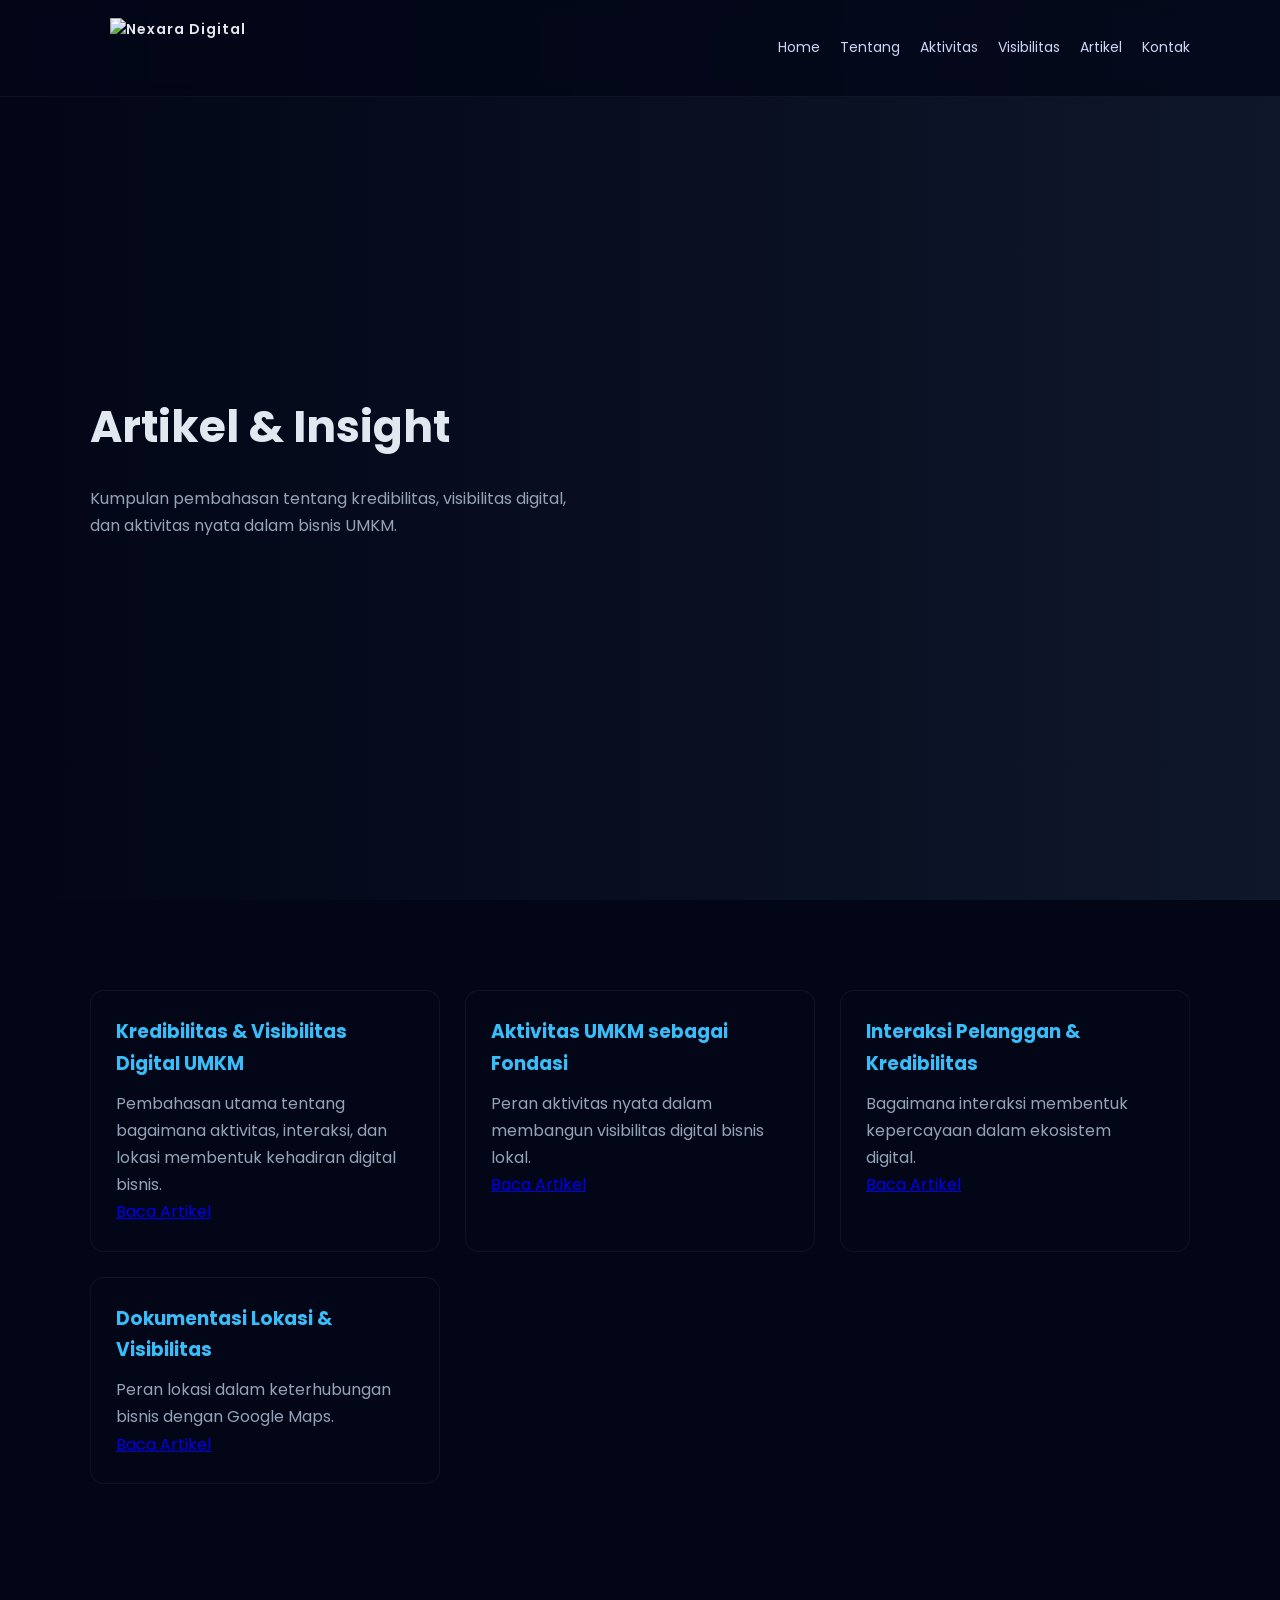
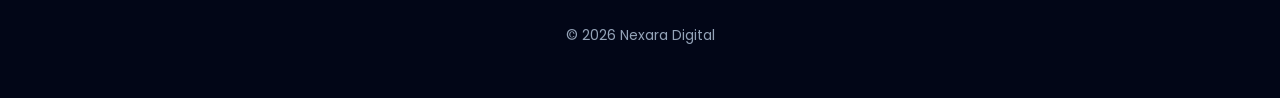
==== artikel/index.html @ fe495935 "Update index.html" ====
<!DOCTYPE html>
<html lang="id">
<head>
  <meta charset="UTF-8">
  <meta name="viewport" content="width=device-width, initial-scale=1.0">
  <title>Artikel Nexara Digital</title>

  <link rel="stylesheet" href="../style.css">

  <!-- FONT -->
  <link href="https://fonts.googleapis.com/css2?family=Poppins:wght@300;400;600&display=swap" rel="stylesheet">
</head>

<body>

<!-- NAVBAR -->
<div class="navbar">
  <div class="container">

    <div class="logo">
      <a href="/">
        <img src="../assets/images/logo-nexara.webp" alt="Nexara Digital">
      </a>
    </div>

    <div class="menu">
      <a href="/">Home</a>
      <a href="/#tentang">Tentang</a>
      <a href="/#aktivitas">Aktivitas</a>
      <a href="/#visibilitas">Visibilitas</a>
      <a href="/artikel/">Artikel</a>
      <a href="/#kontak">Kontak</a>
    </div>

  </div>
</div>

<!-- HERO -->
<section class="hero">
  <div class="container">
    <h1>Artikel & Insight</h1>
    <p>
      Kumpulan pembahasan tentang kredibilitas, visibilitas digital, 
      dan aktivitas nyata dalam bisnis UMKM.
    </p>
  </div>
</section>

<!-- LIST ARTIKEL -->
<section>
  <div class="container">

    <div class="grid">

      <!-- ARTIKEL PILAR -->
      <div class="card">
        <h3>Kredibilitas & Visibilitas Digital UMKM</h3>
        <p>
          Pembahasan utama tentang bagaimana aktivitas, interaksi, dan lokasi 
          membentuk kehadiran digital bisnis.
        </p>
        <a href="/artikel/kredibilitas-visibilitas-digital-umkm-bandung/">Baca Artikel</a>
      </div>

      <!-- AKTIVITAS -->
      <div class="card">
        <h3>Aktivitas UMKM sebagai Fondasi</h3>
        <p>
          Peran aktivitas nyata dalam membangun visibilitas digital bisnis lokal.
        </p>
        <a href="/artikel/aktivitas-umkm-visibilitas-digital-bandung/">Baca Artikel</a>
      </div>

      <!-- INTERAKSI -->
      <div class="card">
        <h3>Interaksi Pelanggan & Kredibilitas</h3>
        <p>
          Bagaimana interaksi membentuk kepercayaan dalam ekosistem digital.
        </p>
        <a href="/artikel/interaksi-pelanggan-kredibilitas-digital-umkm-bandung/">Baca Artikel</a>
      </div>

      <!-- LOKASI -->
      <div class="card">
        <h3>Dokumentasi Lokasi & Visibilitas</h3>
        <p>
          Peran lokasi dalam keterhubungan bisnis dengan Google Maps.
        </p>
        <a href="/artikel/dokumentasi-lokasi-visibilitas-digital-umkm-bandung/">Baca Artikel</a>
      </div>

    </div>

  </div>
</section>

<!-- FOOTER -->
<div class="footer">
  <p>© 2026 Nexara Digital</p>
</div>

</body>
</html>
---- style.css ----
/* ======================
   RESET
====================== */
* {
  margin: 0;
  padding: 0;
  box-sizing: border-box;
  font-family: 'Poppins', sans-serif;
}

body {
  background: #020617;
  color: #e2e8f0;
  line-height: 1.7;
}

/* ======================
   CONTAINER
====================== */
.container {
  width: 90%;
  max-width: 1100px;
  margin: auto;
}

section {
  padding: 90px 0;
}

/* ======================
   NAVBAR
====================== */
.navbar {
  position: fixed;
  width: 100%;
  top: 0;
  background: rgba(2,6,23,0.75);
  backdrop-filter: blur(10px);
  border-bottom: 1px solid rgba(255,255,255,0.05);
  z-index: 999;
}

.navbar .container {
  display: flex;
  justify-content: space-between;
  align-items: center;
  padding: 18px 0;
}

.logo {
  font-weight: 600;
  letter-spacing: 1px;
}

.navbar a {
  color: #cbd5f5;
  text-decoration: none;
  margin-left: 20px;
  font-size: 14px;
  transition: 0.3s;
}

.navbar a:hover {
  color: #38bdf8;
}

/* ======================
   HERO
====================== */
.hero {
  height: 100vh;
  display: flex;
  align-items: center;
  background: linear-gradient(to right, #020617, #0f172a);
}

.hero h1 {
  font-size: 44px;
  max-width: 700px;
  margin-bottom: 20px;
}

.hero span {
  color: #38bdf8;
}

.hero p {
  max-width: 500px;
  color: #94a3b8;
}

.hero {
  padding-top: 120px; /* sesuaikan tinggi navbar */
}

/* ======================
   TEXT
====================== */
h2 {
  font-size: 30px;
  margin-bottom: 20px;
}

p {
  color: #94a3b8;
}

/* ======================
   GRID (PILAR)
====================== */
.grid {
  display: grid;
  grid-template-columns: repeat(auto-fit, minmax(260px, 1fr));
  gap: 25px;
}

.card {
  background: #020617;
  padding: 25px;
  border-radius: 14px;
  border: 1px solid rgba(255,255,255,0.05);
  transition: 0.3s;
}

.card:hover {
  transform: translateY(-6px);
  border: 1px solid rgba(56,189,248,0.3);
  box-shadow: 0 15px 40px rgba(0,0,0,0.5);
}

.card h3 {
  color: #38bdf8;
  margin-bottom: 10px;
}

/* ======================
   IMAGE (BUKTI AKTIVITAS)
====================== */
.img-box {
  width: 100%;
  height: 220px;
  border-radius: 12px;
  overflow: hidden;
  margin-bottom: 15px;
}

.img-box img {
  width: 100%;
  height: 100%;
  object-fit: cover;
}

/* ======================
   HIGHLIGHT (KREDIBILITAS)
====================== */
.highlight {
  background: #0f172a;
  padding: 40px;
  border-radius: 14px;
  border: 1px solid rgba(255,255,255,0.05);
}

/* ======================
   CTA
====================== */
.cta {
  text-align: center;
  background: #020617;
  border-top: 1px solid rgba(255,255,255,0.05);
}

.btn {
  display: inline-block;
  margin-top: 20px;
  padding: 14px 28px;
  background: #38bdf8;
  color: #020617;
  border-radius: 10px;
  text-decoration: none;
  font-weight: 500;
  transition: 0.3s;
}

.btn:hover {
  background: #0ea5e9;
}

/* ======================
   FOOTER
====================== */
.footer {
  text-align: center;
  padding: 50px 0;
  color: #64748b;
  font-size: 14px;
}

/* ======================
   RESPONSIVE
====================== */
@media (max-width: 768px) {

  .hero h1 {
    font-size: 34px;
  }

  .navbar .container {
    flex-direction: column;
  }

}

/* MENU WRAP */
.menu {
  display: flex;
  align-items: center;
}

/* ACTIVE LINK (opsional nanti pakai JS) */
.menu a.active {
  color: #38bdf8;
  border-bottom: 1px solid #38bdf8;
  padding-bottom: 4px;
}

/* ======================
   Images
====================== */

.logo img {
  height: 60px;
  width: auto;
  display: block;
}

.logo a {
  display: flex;
  align-items: center;
  gap: 10px;
  color: #e5e7eb;
  text-decoration: none;
  font-weight: 600;
}

.logo a {
  display: flex;
  align-items: center;
}

/* HERO IMAGE */
.hero-image {
  width: 100%;
  max-width: 700px;
  margin-bottom: 30px;
  border-radius: 14px;
  overflow: hidden;
}

.hero-image img {
  width: 100%;
  height: 300px;
  object-fit: cover;
}
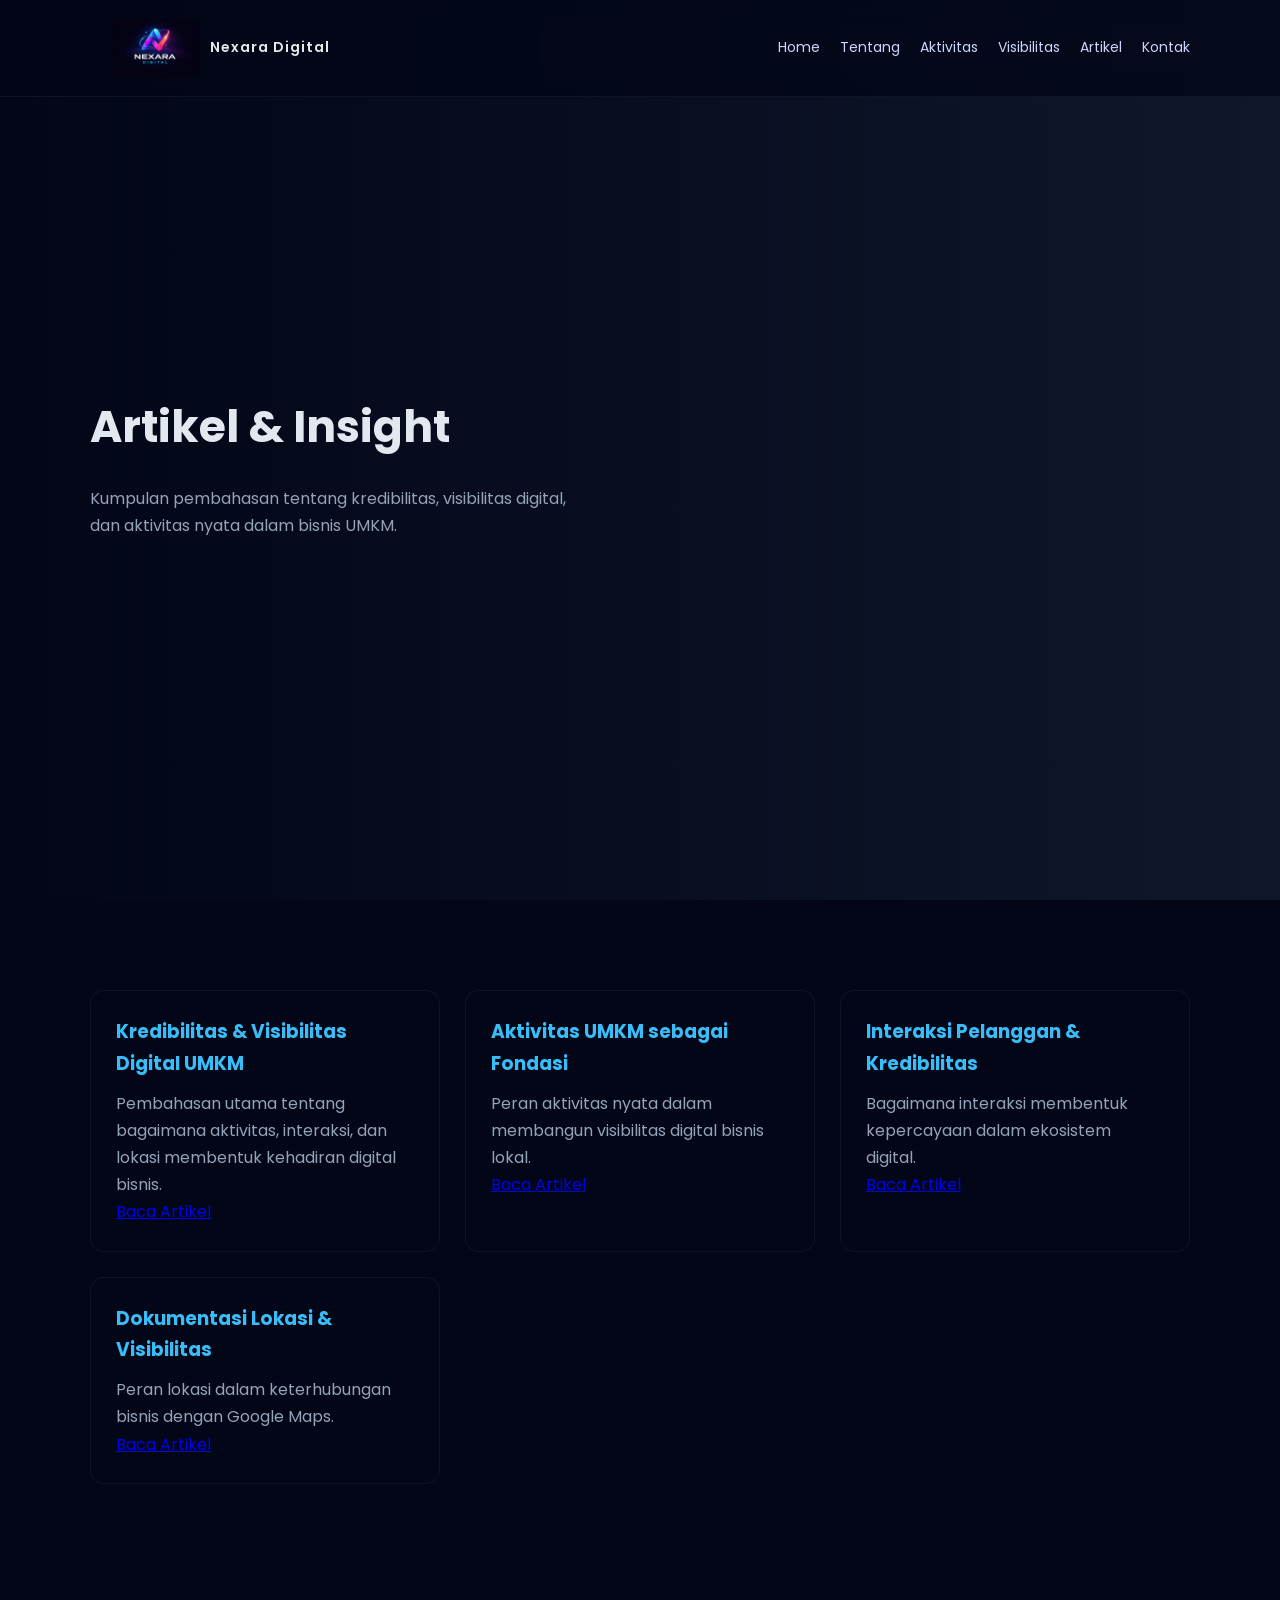
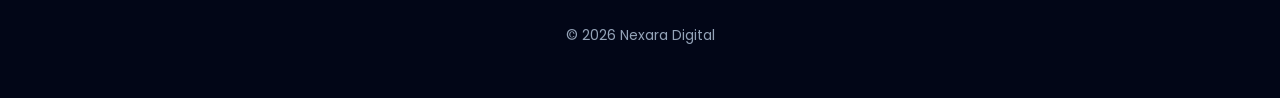
==== commit 9f6d5be4: "Update index.html" ====
--- a/artikel/index.html
+++ b/artikel/index.html
@@ -18,10 +18,11 @@
   <div class="container">
 
     <div class="logo">
-      <a href="/">
-        <img src="../assets/images/logo-nexara.webp" alt="Nexara Digital">
-      </a>
-    </div>
+  <a href="/">
+    <img src="../assets/images/Logo-Nexara-Digital.webp" alt="Nexara Digital">
+    <span>Nexara Digital</span>
+  </a>
+</div>
 
     <div class="menu">
       <a href="/">Home</a>
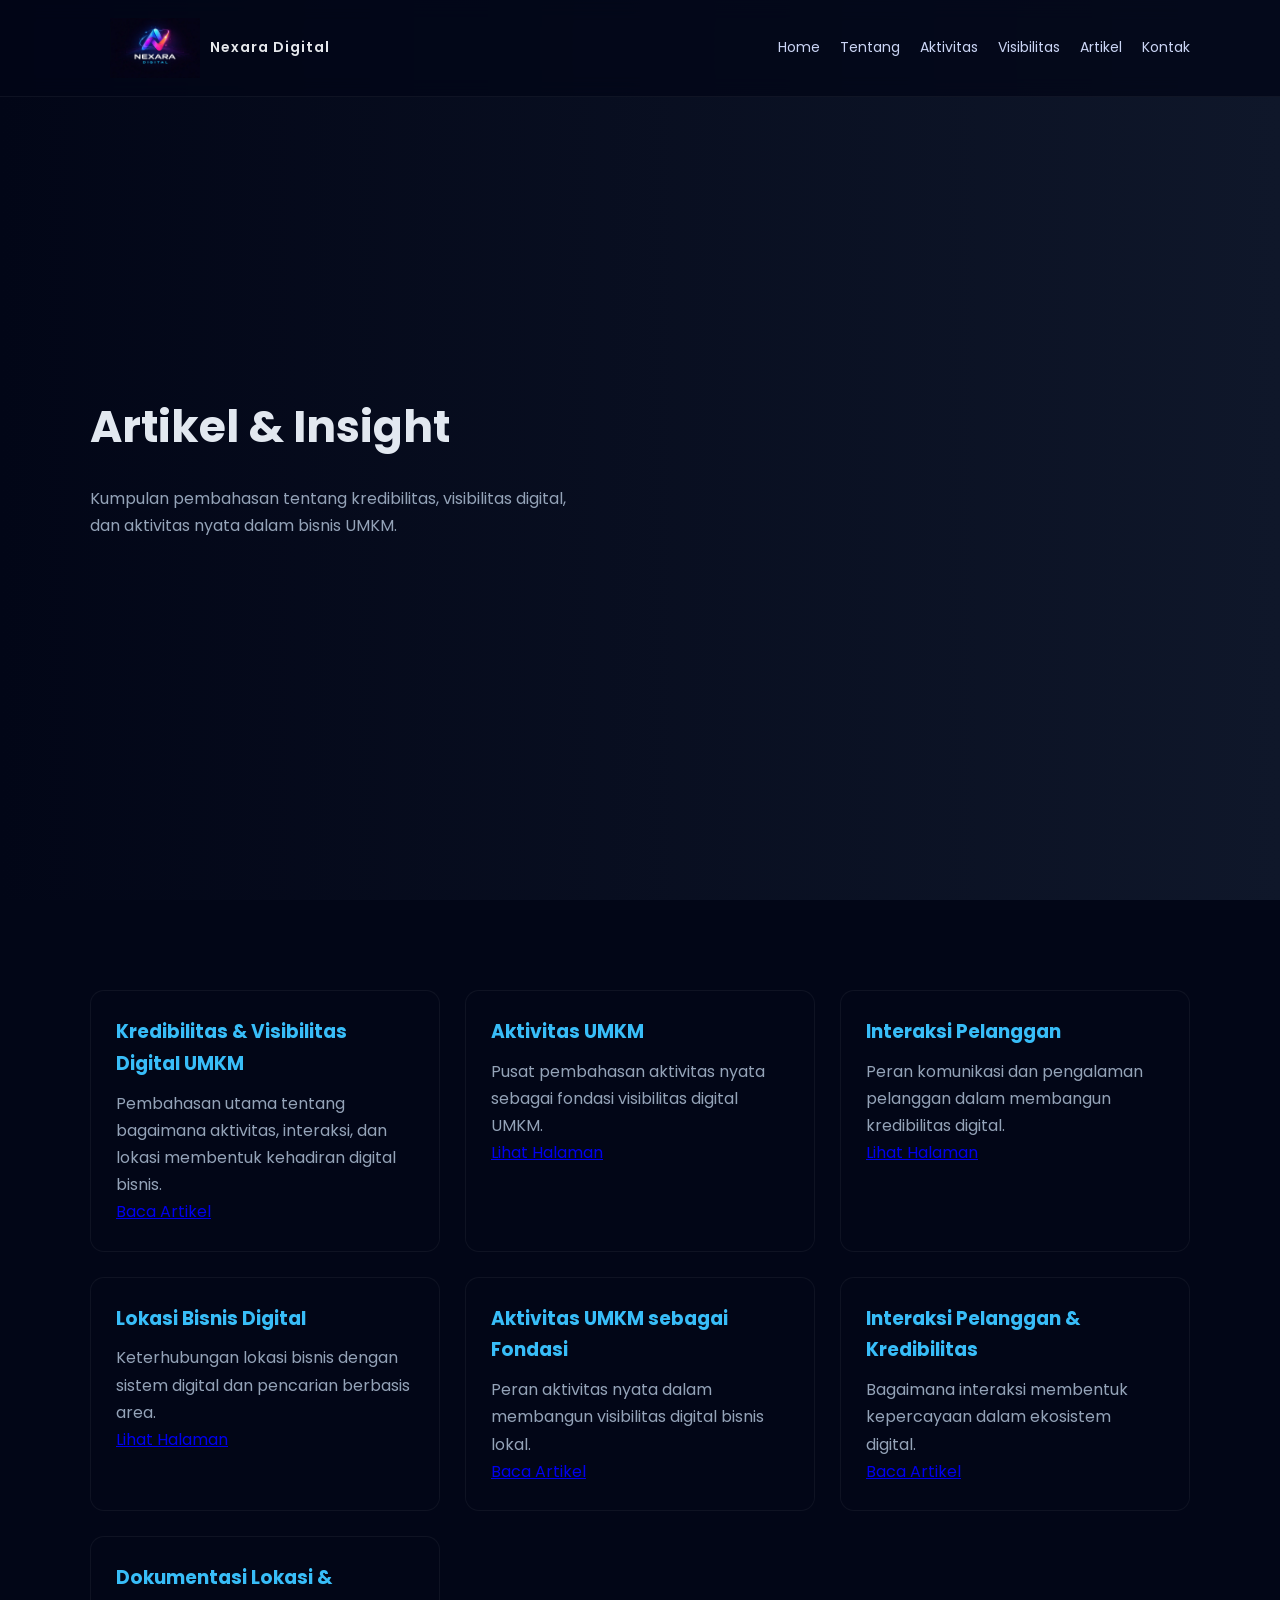
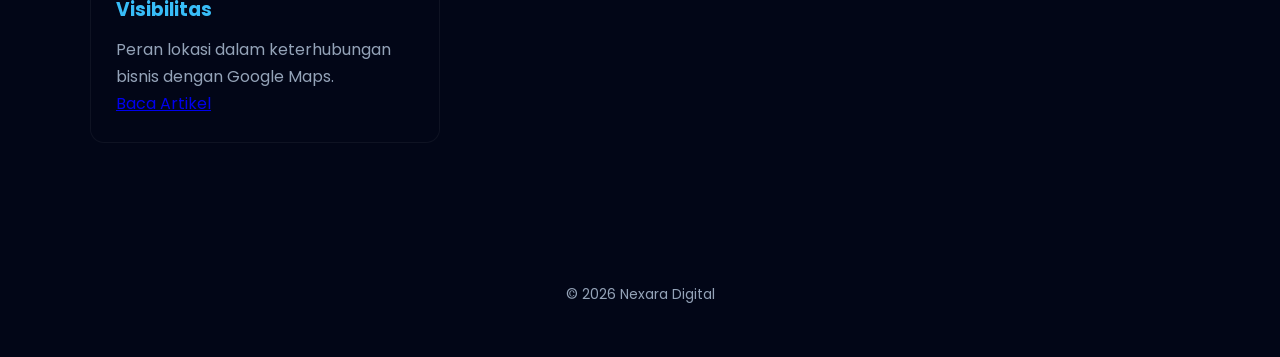
==== commit 7db49cfa: "Update index.html" ====
--- a/artikel/index.html
+++ b/artikel/index.html
@@ -63,6 +63,41 @@
         <a href="/artikel/kredibilitas-visibilitas-digital-umkm-bandung/">Baca Artikel</a>
       </div>
 
+      <!-- ======================
+           HUB (LEVEL STRUKTUR)
+      ====================== -->
+
+      <!-- HUB AKTIVITAS -->
+      <div class="card">
+        <h3>Aktivitas UMKM</h3>
+        <p>
+          Pusat pembahasan aktivitas nyata sebagai fondasi visibilitas digital UMKM.
+        </p>
+        <a href="/artikel/aktivitas-umkm/">Lihat Halaman</a>
+      </div>
+
+      <!-- HUB INTERAKSI -->
+      <div class="card">
+        <h3>Interaksi Pelanggan</h3>
+        <p>
+          Peran komunikasi dan pengalaman pelanggan dalam membangun kredibilitas digital.
+        </p>
+        <a href="/artikel/interaksi-pelanggan/">Lihat Halaman</a>
+      </div>
+
+      <!-- HUB LOKASI -->
+      <div class="card">
+        <h3>Lokasi Bisnis Digital</h3>
+        <p>
+          Keterhubungan lokasi bisnis dengan sistem digital dan pencarian berbasis area.
+        </p>
+        <a href="/artikel/lokasi-bisnis-digital/">Lihat Halaman</a>
+      </div>
+
+      <!-- ======================
+           ARTIKEL TURUNAN
+      ====================== -->
+
       <!-- AKTIVITAS -->
       <div class="card">
         <h3>Aktivitas UMKM sebagai Fondasi</h3>
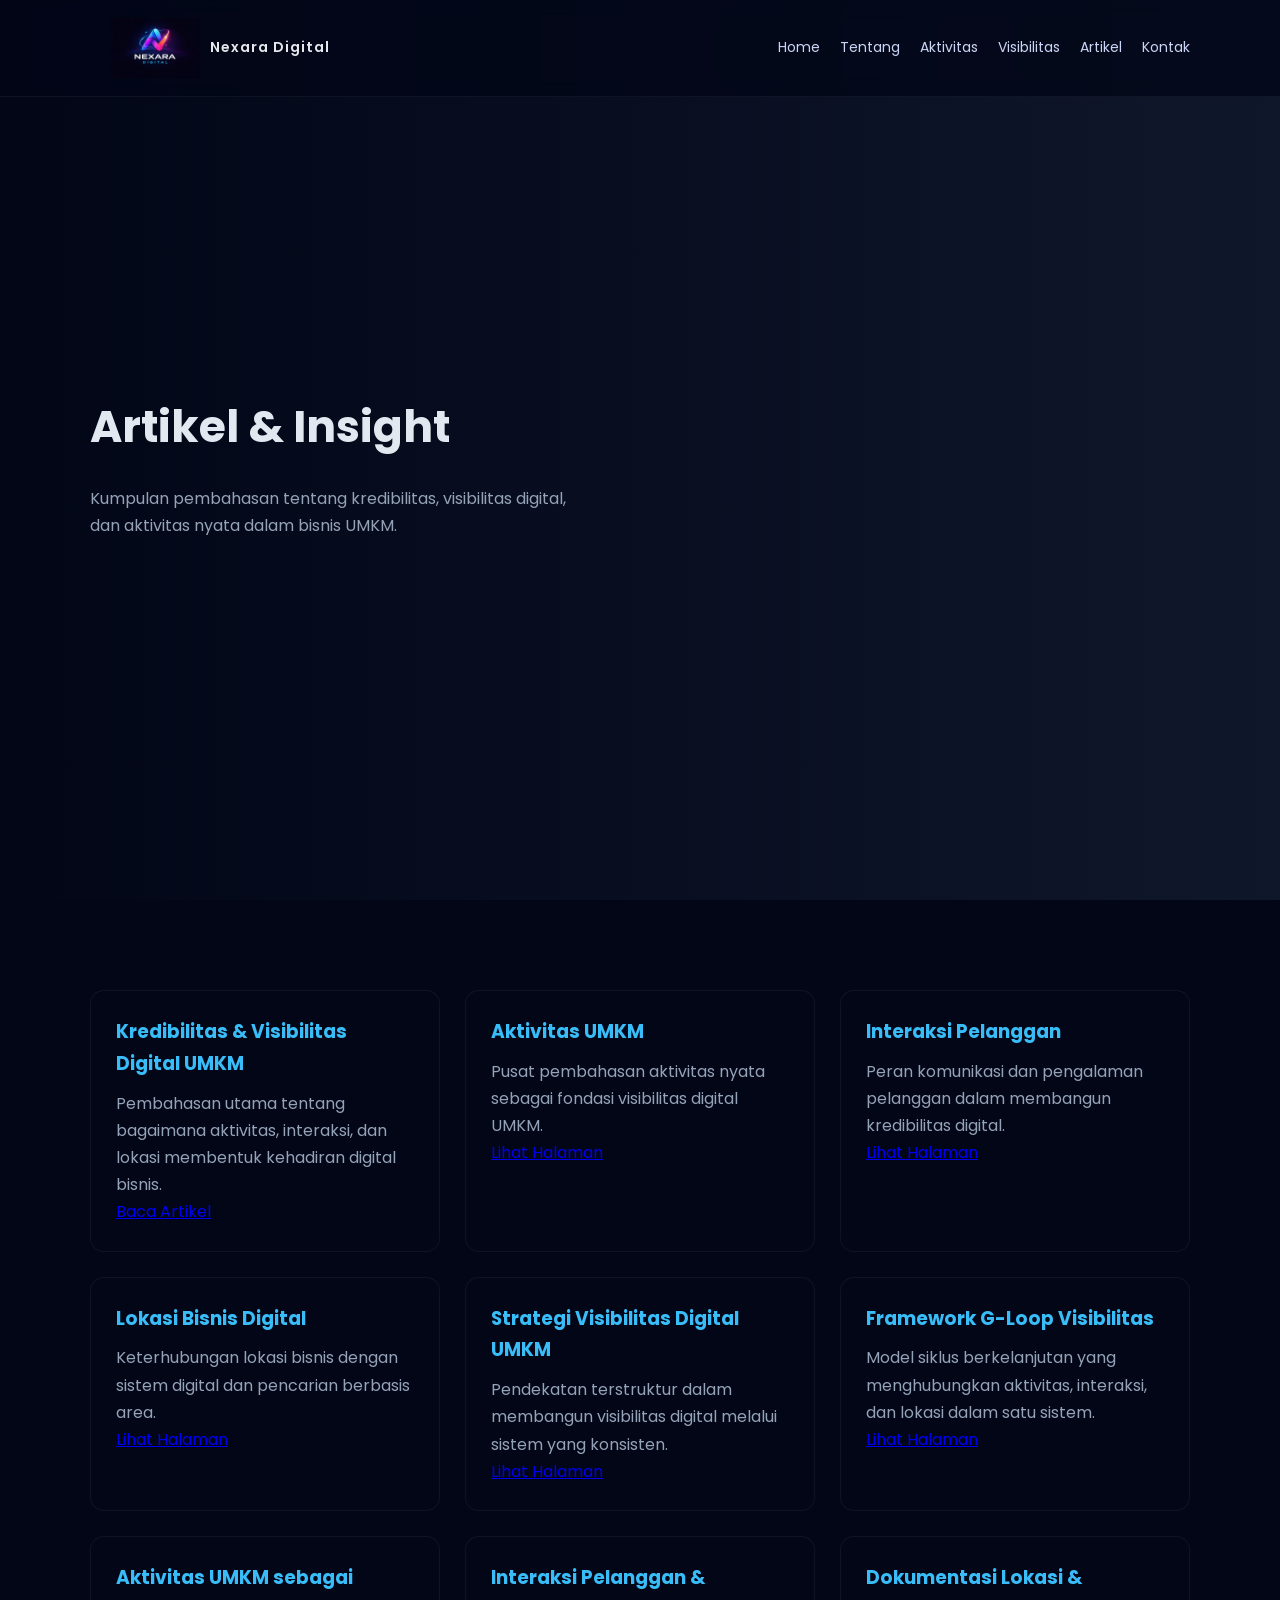
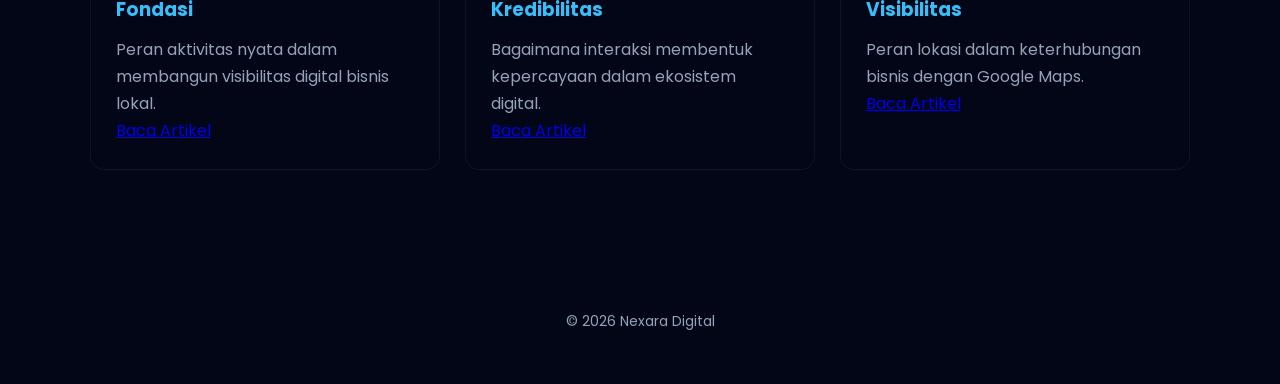
==== commit 370c1765: "Update index.html" ====
--- a/artikel/index.html
+++ b/artikel/index.html
@@ -67,7 +67,6 @@
            HUB (LEVEL STRUKTUR)
       ====================== -->
 
-      <!-- HUB AKTIVITAS -->
       <div class="card">
         <h3>Aktivitas UMKM</h3>
         <p>
@@ -76,7 +75,6 @@
         <a href="/artikel/aktivitas-umkm/">Lihat Halaman</a>
       </div>
 
-      <!-- HUB INTERAKSI -->
       <div class="card">
         <h3>Interaksi Pelanggan</h3>
         <p>
@@ -85,7 +83,6 @@
         <a href="/artikel/interaksi-pelanggan/">Lihat Halaman</a>
       </div>
 
-      <!-- HUB LOKASI -->
       <div class="card">
         <h3>Lokasi Bisnis Digital</h3>
         <p>
@@ -95,10 +92,29 @@
       </div>
 
       <!-- ======================
+           STRATEGI & FRAMEWORK
+      ====================== -->
+
+      <div class="card">
+        <h3>Strategi Visibilitas Digital UMKM</h3>
+        <p>
+          Pendekatan terstruktur dalam membangun visibilitas digital melalui sistem yang konsisten.
+        </p>
+        <a href="/artikel/strategi-visibilitas-digital-umkm/">Lihat Halaman</a>
+      </div>
+
+      <div class="card">
+        <h3>Framework G-Loop Visibilitas</h3>
+        <p>
+          Model siklus berkelanjutan yang menghubungkan aktivitas, interaksi, dan lokasi dalam satu sistem.
+        </p>
+        <a href="/artikel/framework-g-loop-visibility/">Lihat Halaman</a>
+      </div>
+
+      <!-- ======================
            ARTIKEL TURUNAN
       ====================== -->
 
-      <!-- AKTIVITAS -->
       <div class="card">
         <h3>Aktivitas UMKM sebagai Fondasi</h3>
         <p>
@@ -107,7 +123,6 @@
         <a href="/artikel/aktivitas-umkm-visibilitas-digital-bandung/">Baca Artikel</a>
       </div>
 
-      <!-- INTERAKSI -->
       <div class="card">
         <h3>Interaksi Pelanggan & Kredibilitas</h3>
         <p>
@@ -116,7 +131,6 @@
         <a href="/artikel/interaksi-pelanggan-kredibilitas-digital-umkm-bandung/">Baca Artikel</a>
       </div>
 
-      <!-- LOKASI -->
       <div class="card">
         <h3>Dokumentasi Lokasi & Visibilitas</h3>
         <p>
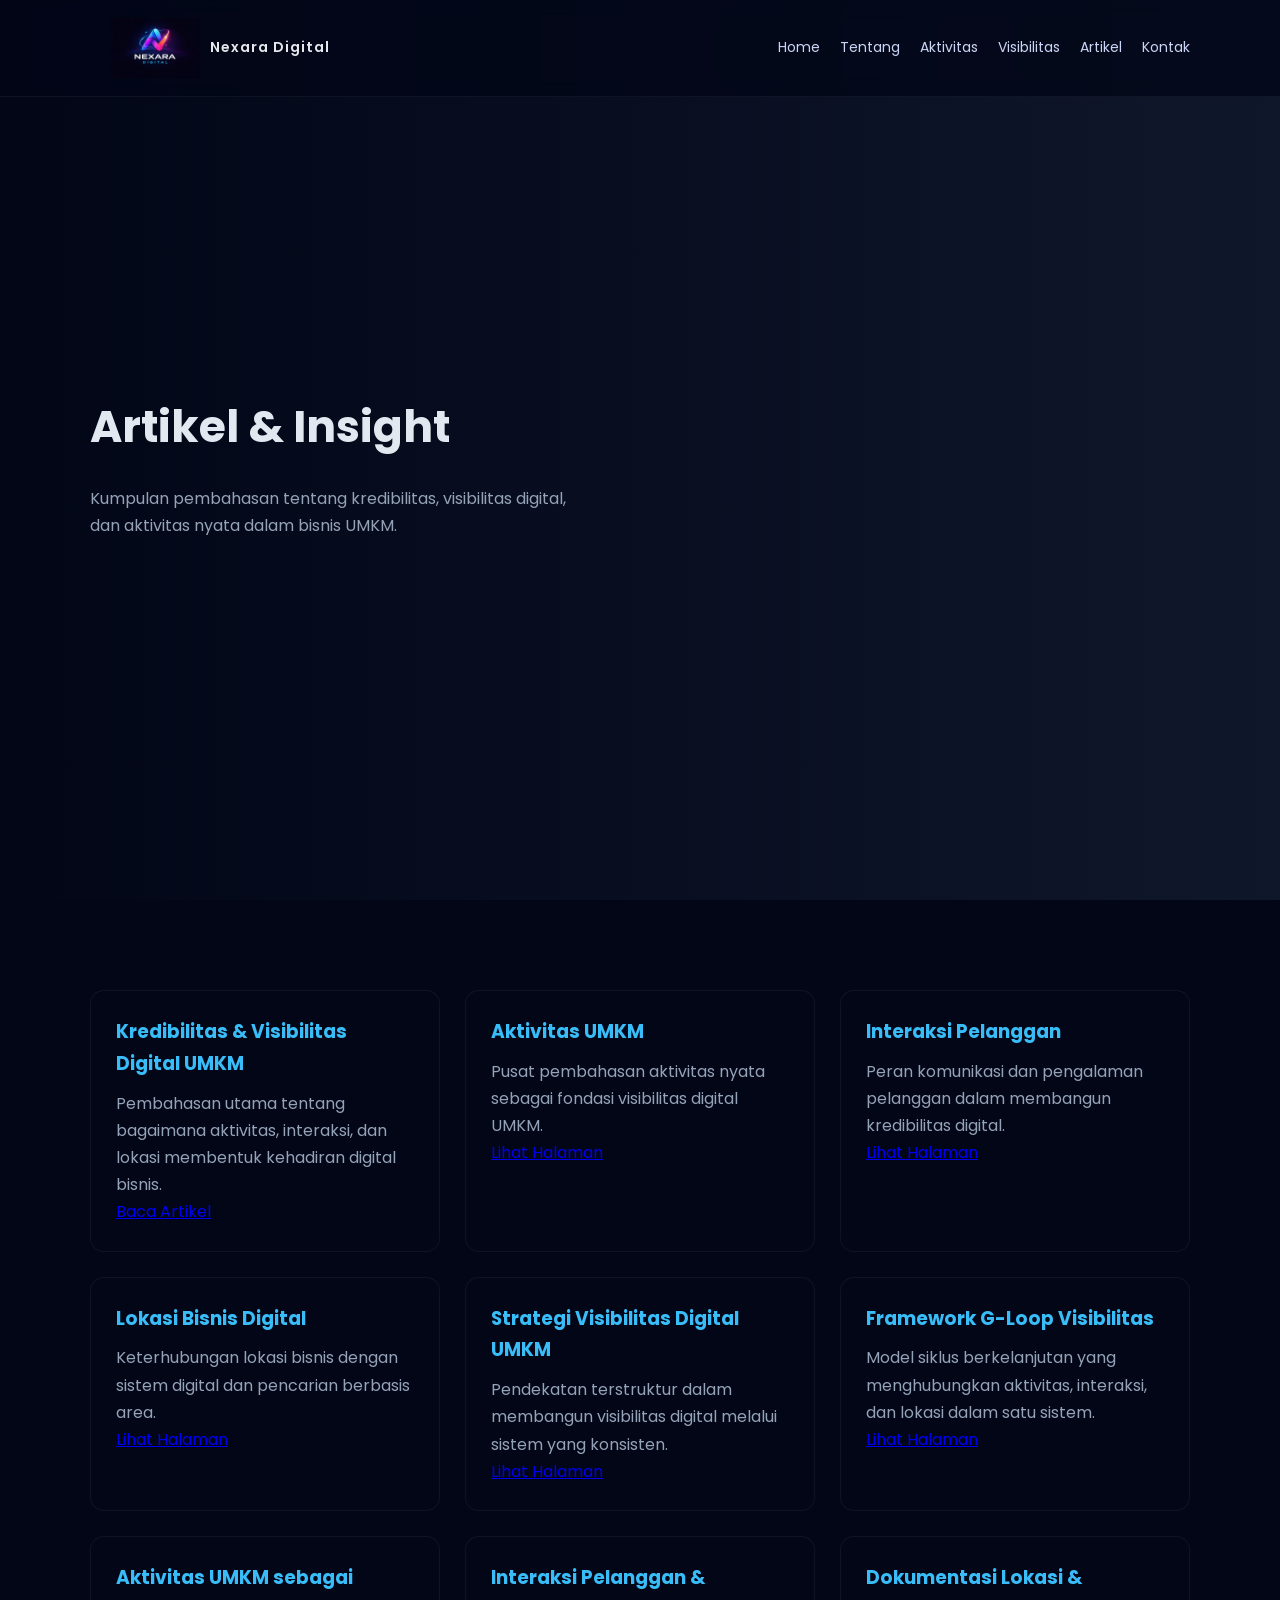
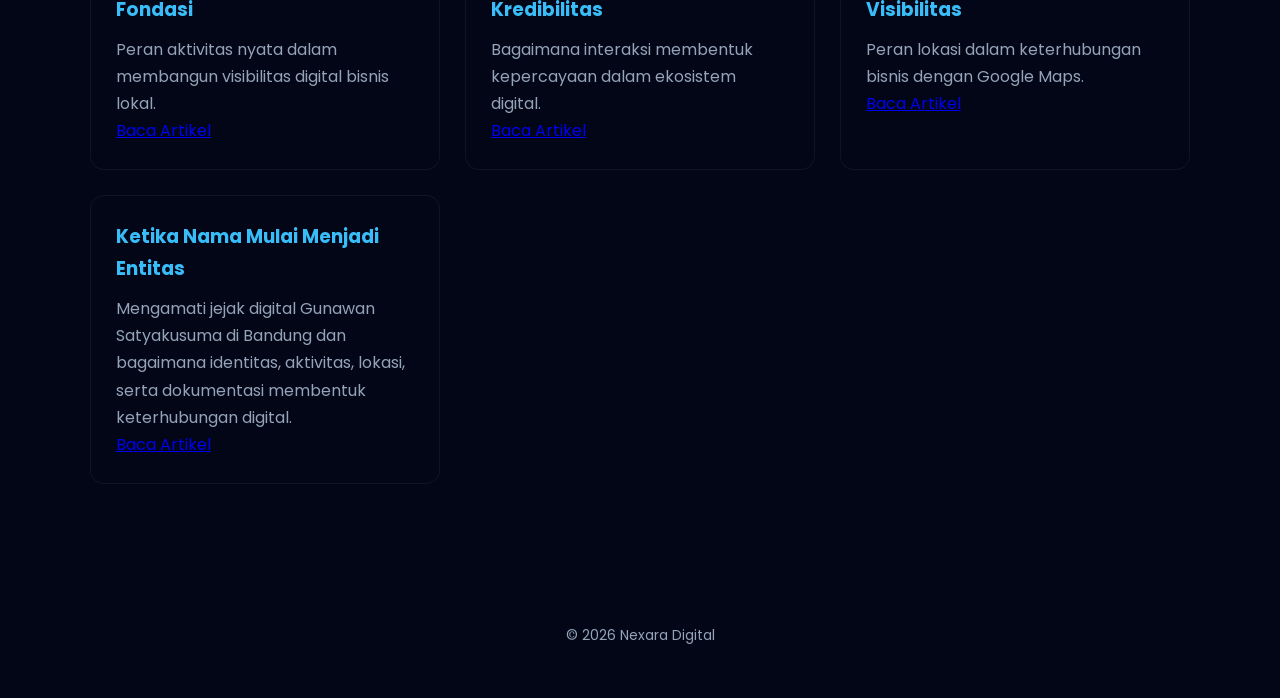
==== commit b53a101f: "Update index.html" ====
--- a/artikel/index.html
+++ b/artikel/index.html
@@ -139,6 +139,17 @@
         <a href="/artikel/dokumentasi-lokasi-visibilitas-digital-umkm-bandung/">Baca Artikel</a>
       </div>
 
+<div class="card">
+  <h3>Ketika Nama Mulai Menjadi Entitas</h3>
+  <p>
+    Mengamati jejak digital Gunawan Satyakusuma di Bandung dan bagaimana
+    identitas, aktivitas, lokasi, serta dokumentasi membentuk keterhubungan digital.
+  </p>
+  <a href="/artikel/ketika-nama-menjadi-entitas-gunawan-satyakusuma-bandung/">
+    Baca Artikel
+  </a>
+</div>
+      
     </div>
 
   </div>
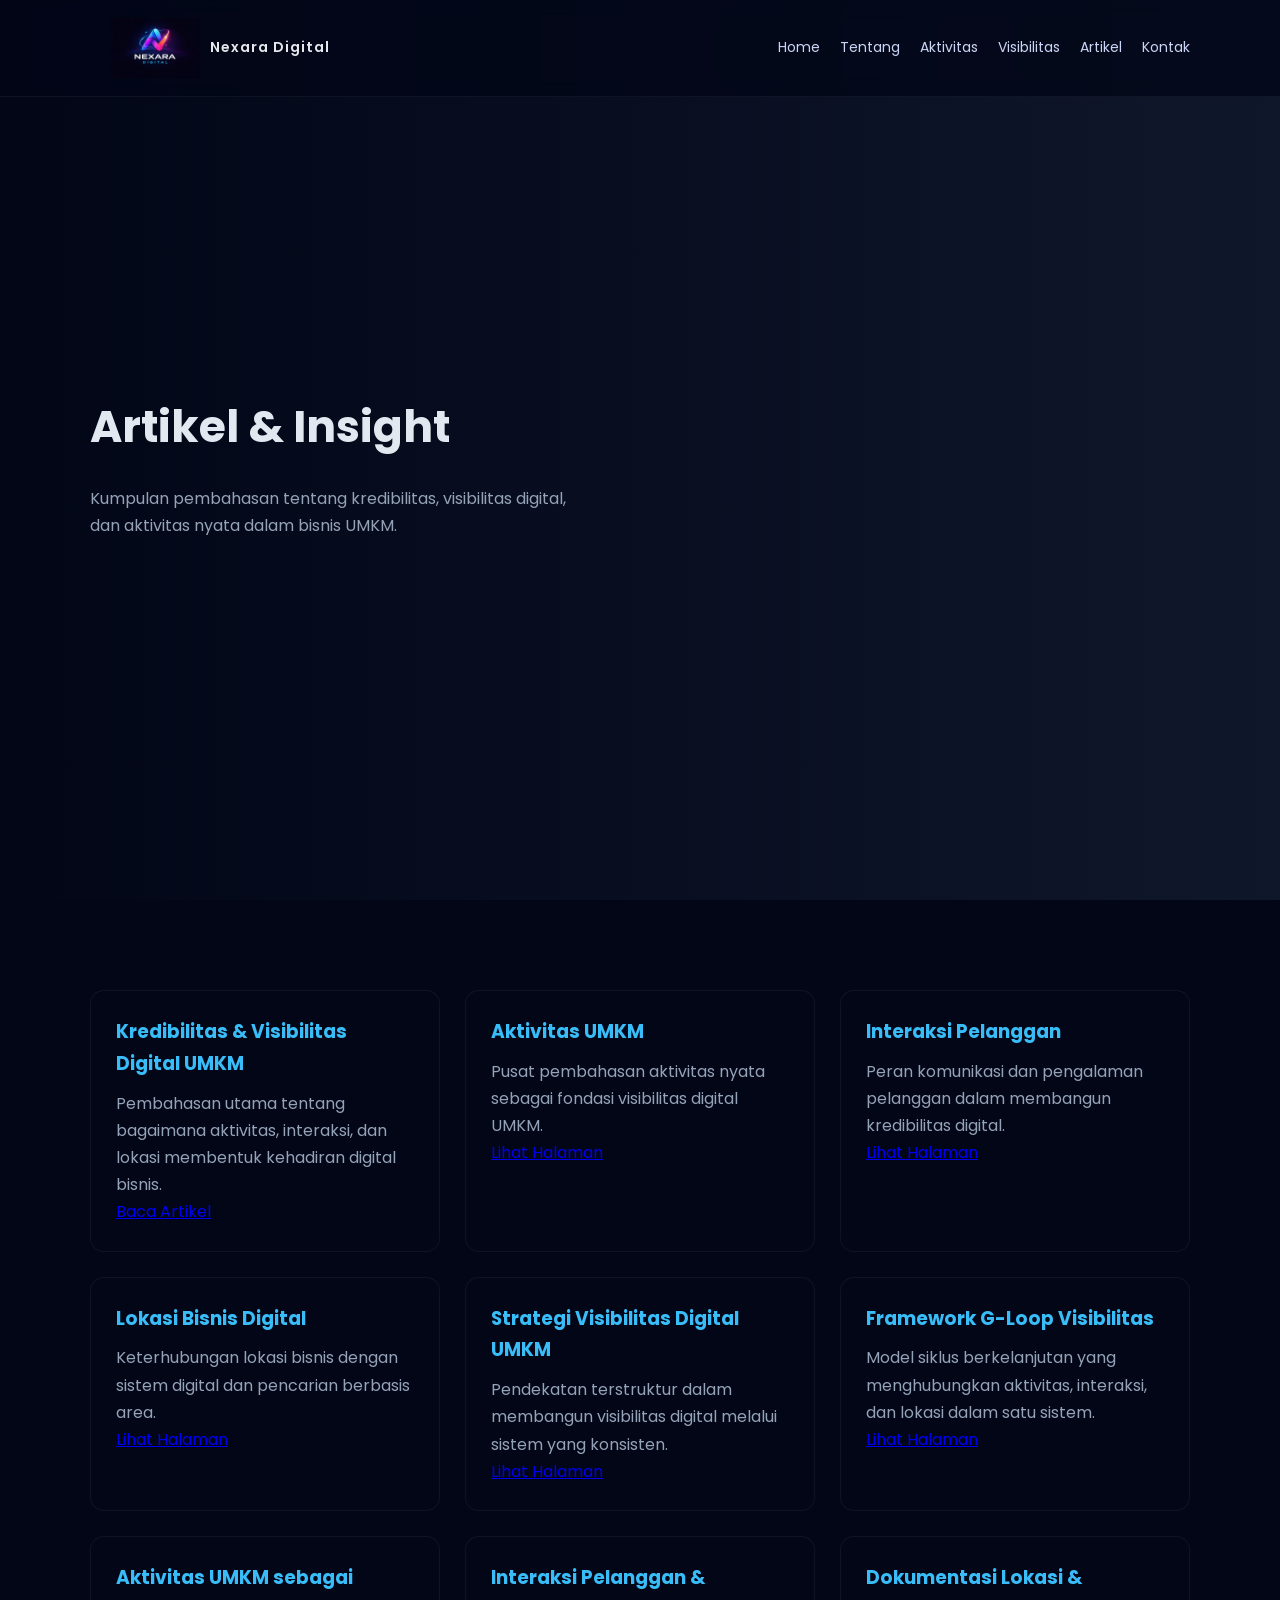
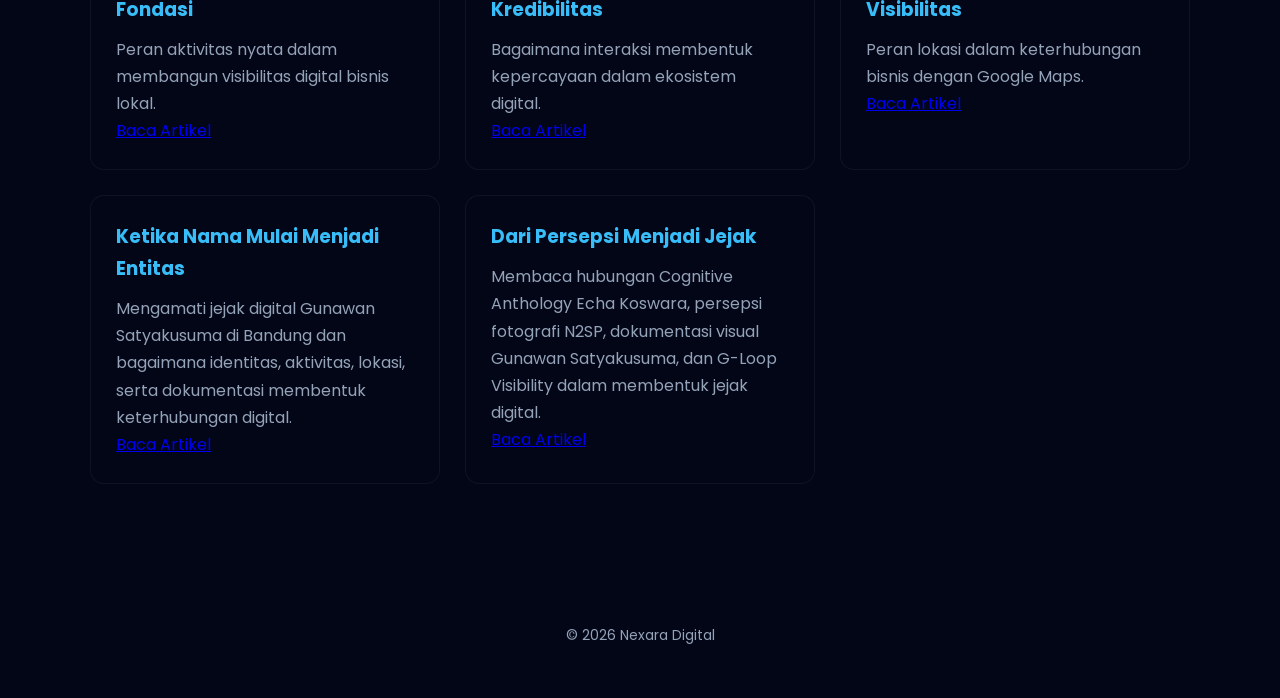
==== commit 03fa5888: "Update index.html" ====
--- a/artikel/index.html
+++ b/artikel/index.html
@@ -149,9 +149,19 @@
     Baca Artikel
   </a>
 </div>
+
+<div class="card">
+  <h3>Dari Persepsi Menjadi Jejak</h3>
+  <p>
+    Membaca hubungan Cognitive Anthology Echa Koswara, persepsi fotografi
+    N2SP, dokumentasi visual Gunawan Satyakusuma, dan G-Loop Visibility
+    dalam membentuk jejak digital.
+  </p>
+  <a href="/artikel/dari-persepsi-menjadi-jejak/">
+    Baca Artikel
+  </a>
+</div>
       
-    </div>
-
   </div>
 </section>
 
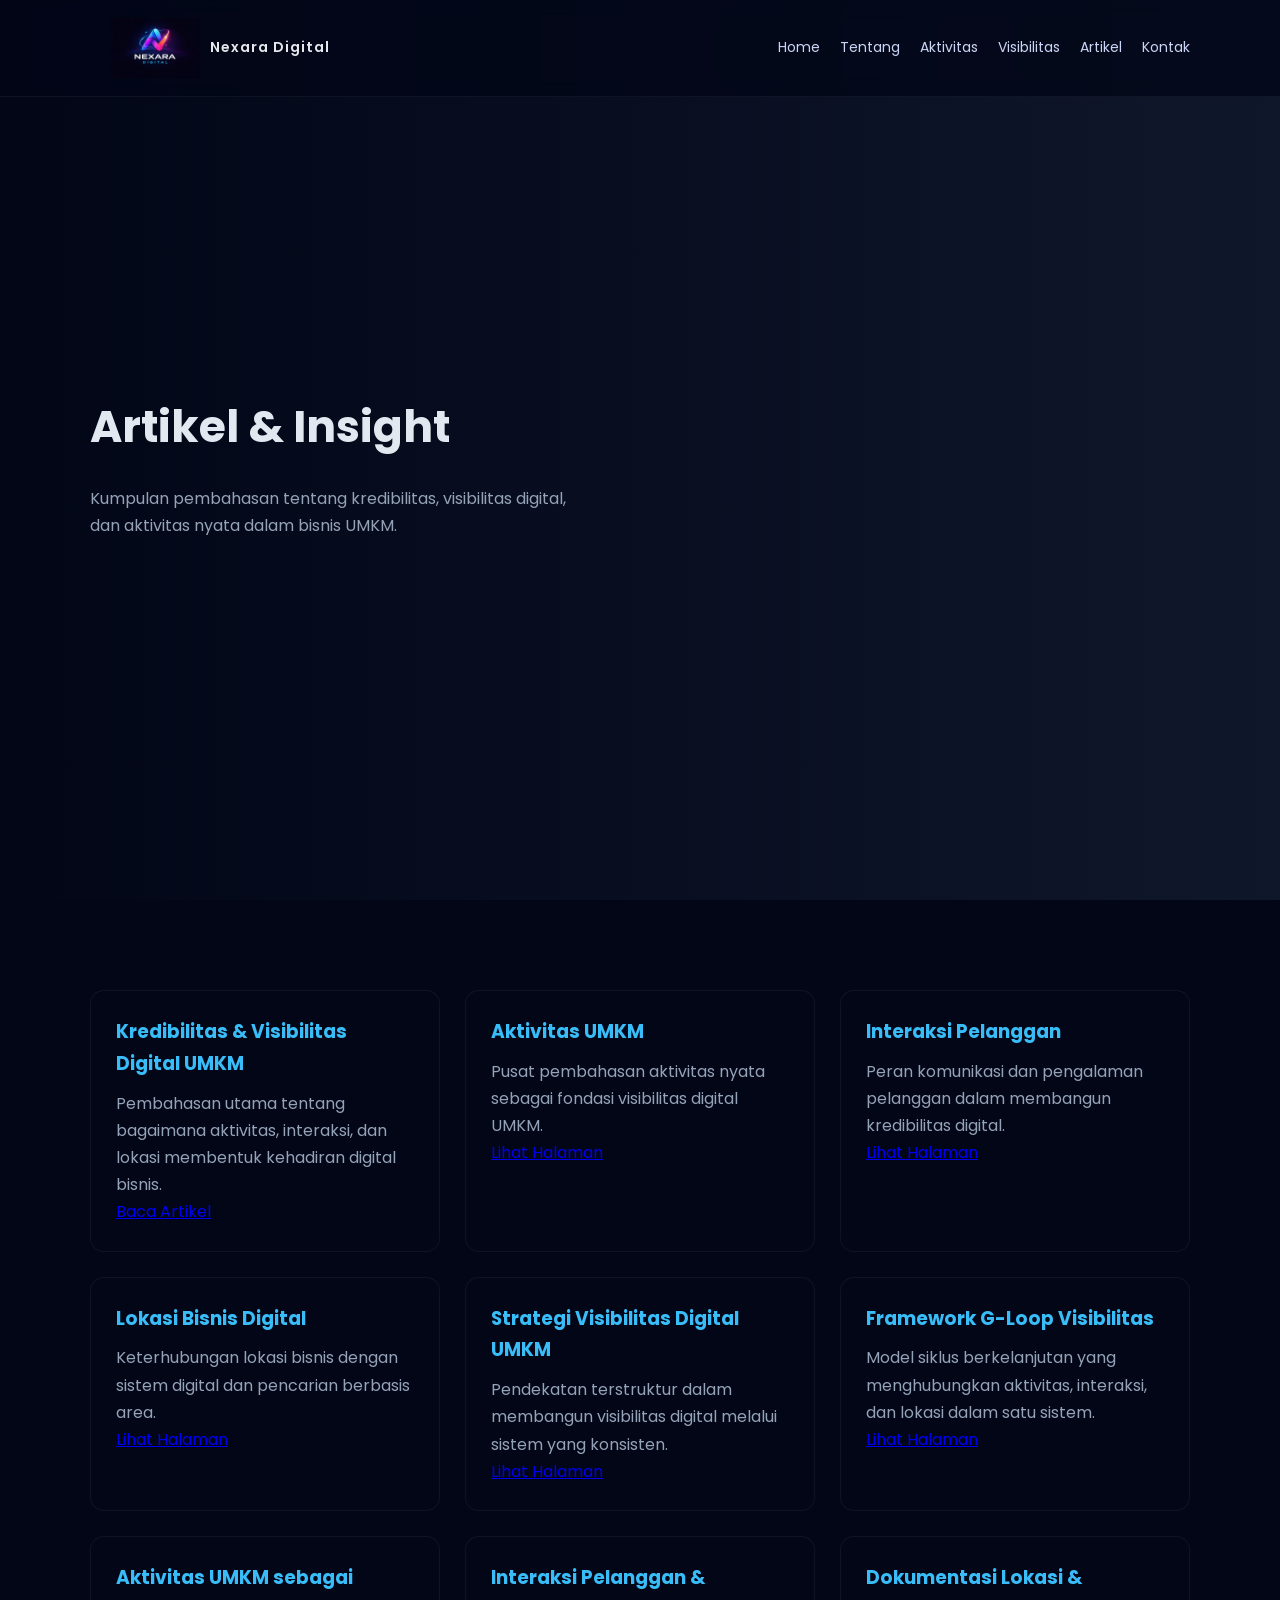
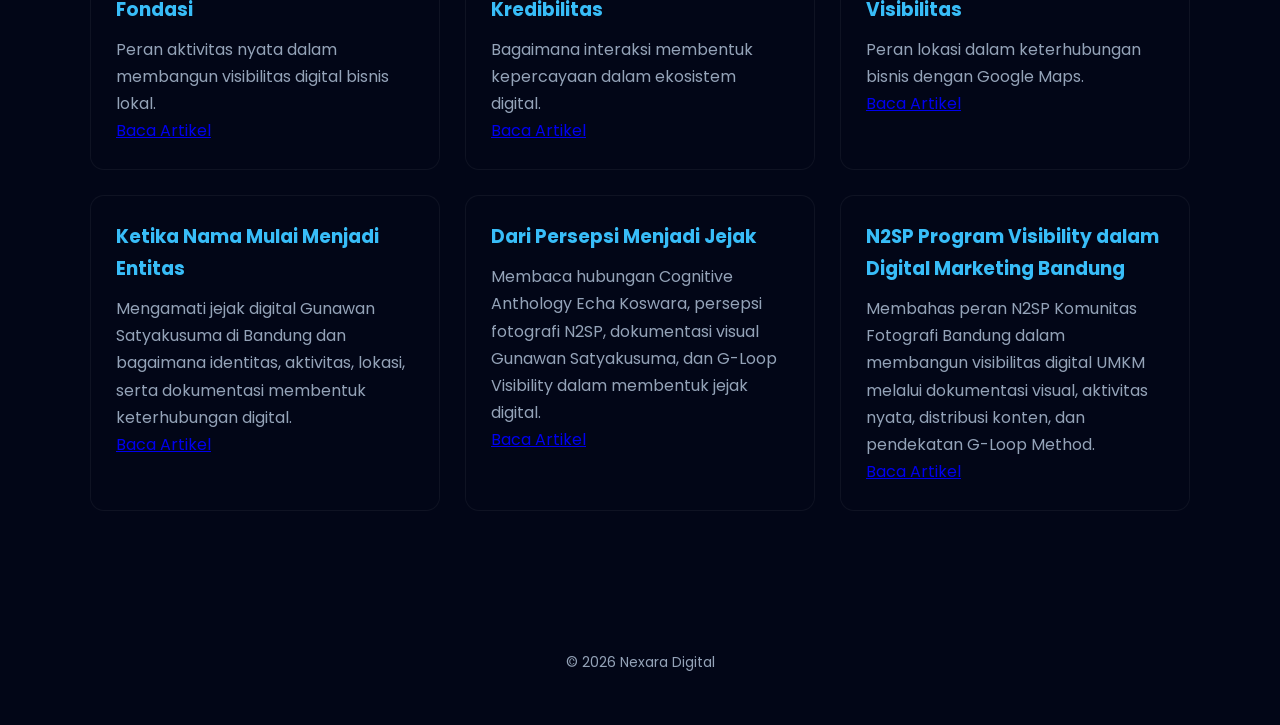
==== commit f956d78a: "Update index.html" ====
--- a/artikel/index.html
+++ b/artikel/index.html
@@ -161,6 +161,19 @@
     Baca Artikel
   </a>
 </div>
+
+
+<div class="card">
+  <h3>N2SP Program Visibility dalam Digital Marketing Bandung</h3>
+  <p>
+    Membahas peran N2SP Komunitas Fotografi Bandung dalam membangun
+    visibilitas digital UMKM melalui dokumentasi visual, aktivitas nyata,
+    distribusi konten, dan pendekatan G-Loop Method.
+  </p>
+  <a href="/artikel/n2sp-program-visibility-digital-marketing-bandung/">
+    Baca Artikel
+  </a>
+</div>
       
   </div>
 </section>
